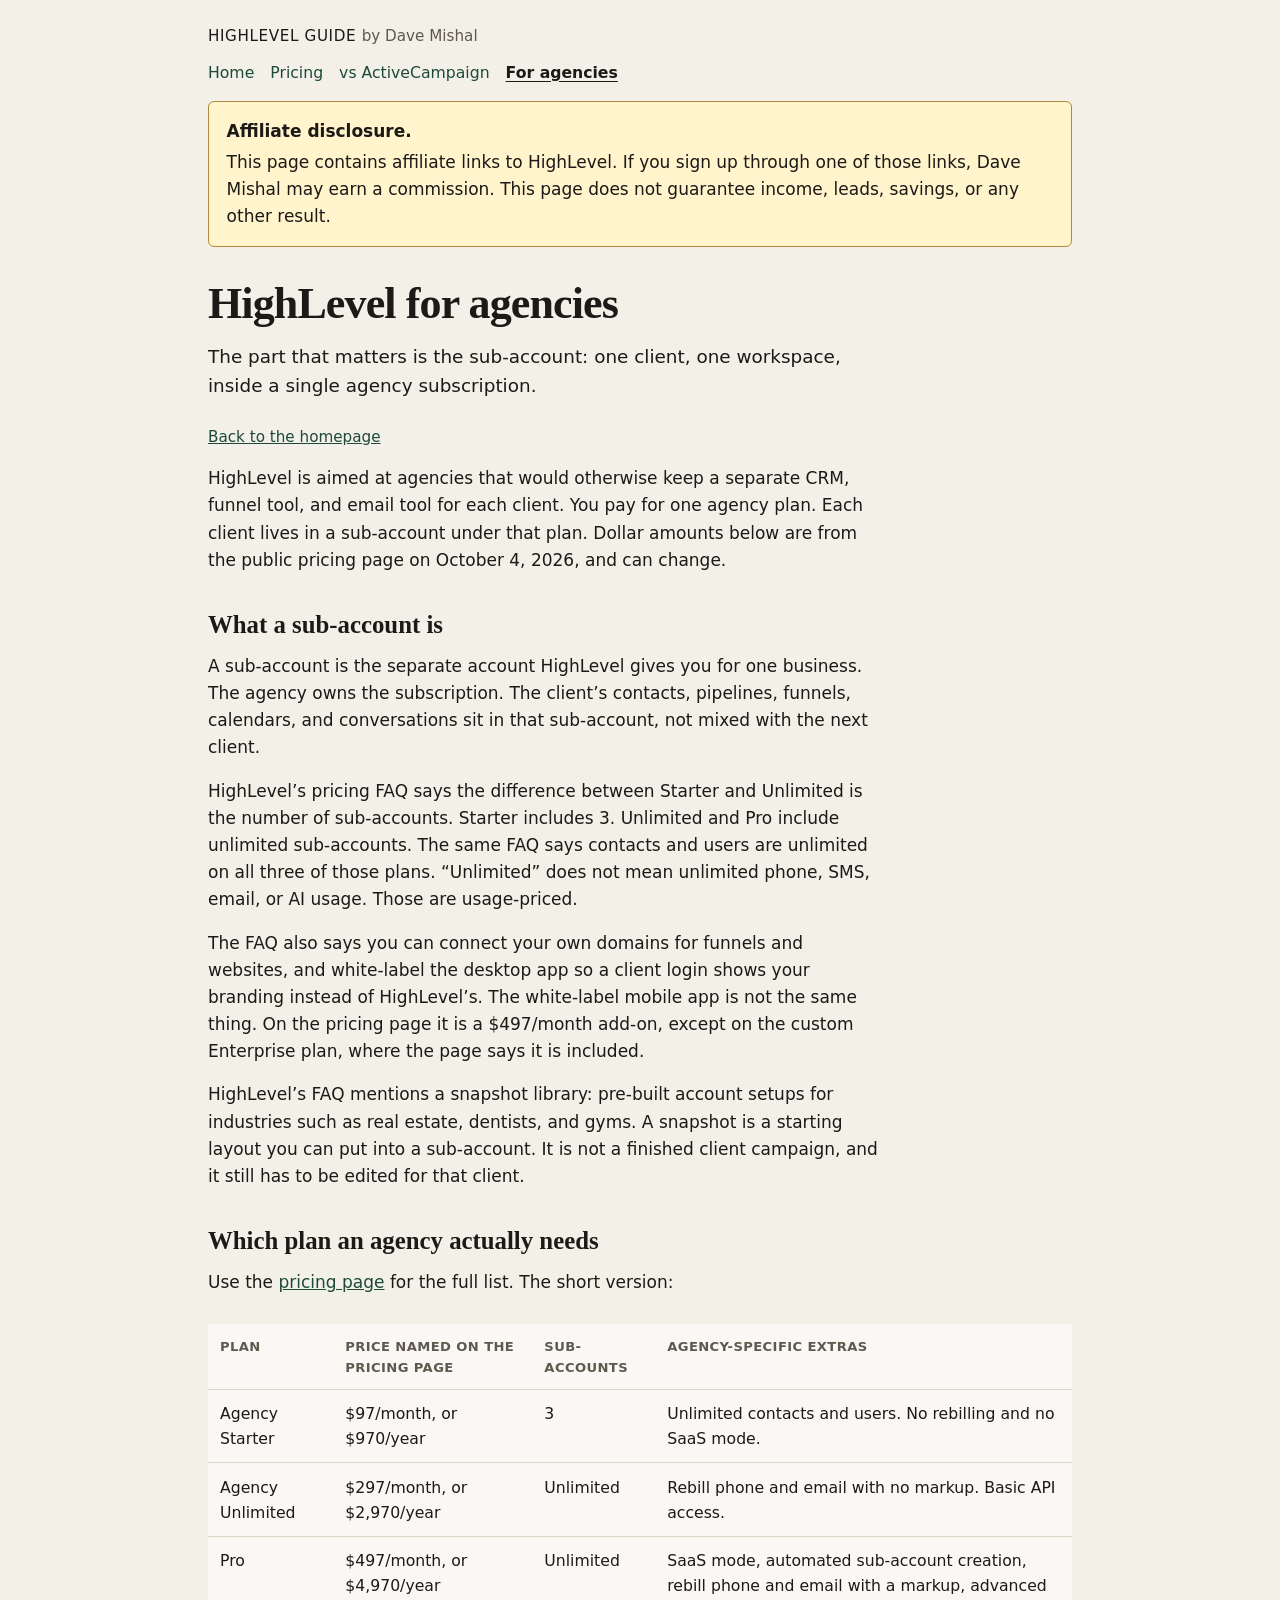
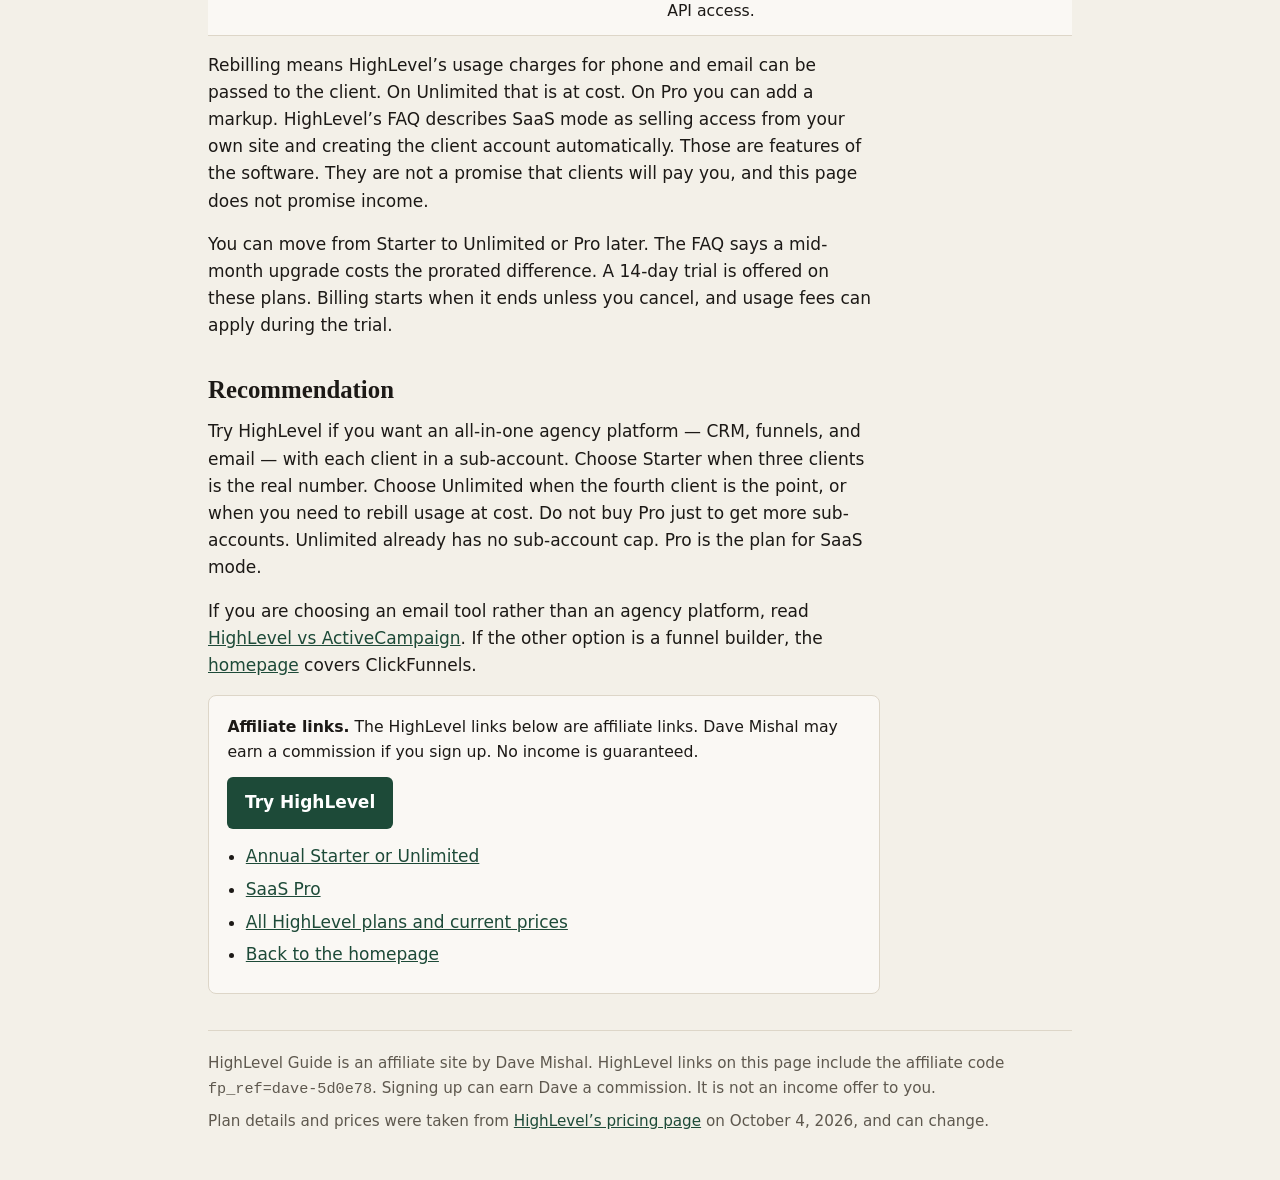
==== highlevel-for-agencies.html @ c25c9a25 "Add pricing, ActiveCampaign, and agency pages. Link the new guides from the homepage and from each o" ====
<!DOCTYPE html>
<html lang="en">
<head>
  <meta charset="utf-8">
  <meta name="viewport" content="width=device-width, initial-scale=1">
  <title>HighLevel for agencies | HighLevel Guide</title>
  <meta name="description" content="What HighLevel sub-accounts are, and which agency plan includes how many. Affiliate disclosure included. Prices can change.">
  <link rel="stylesheet" href="styles.css">
  <link rel="canonical" href="https://davem0303.github.io/highlevel-guide/highlevel-for-agencies.html">
</head>
<body>
  <header class="wrap">
    <p class="brand"><a href="index.html">HighLevel Guide</a> <span>by Dave Mishal</span></p>
    <nav class="site-nav" aria-label="Guide">
      <a href="index.html">Home</a>
      <a href="highlevel-pricing.html">Pricing</a>
      <a href="highlevel-vs-activecampaign.html">vs ActiveCampaign</a>
      <a href="highlevel-for-agencies.html" aria-current="page">For agencies</a>
    </nav>
    <div class="disclosure" role="note">
      <p><strong>Affiliate disclosure.</strong> This page contains affiliate links to HighLevel. If you sign up through one of those links, Dave Mishal may earn a commission. This page does not guarantee income, leads, savings, or any other result.</p>
    </div>
  </header>

  <main class="wrap">
    <div class="narrow">
      <h1>HighLevel for agencies</h1>
      <p class="lede">The part that matters is the sub-account: one client, one workspace, inside a single agency subscription.</p>
      <p class="note"><a href="index.html">Back to the homepage</a></p>
      <p>HighLevel is aimed at agencies that would otherwise keep a separate CRM, funnel tool, and email tool for each client. You pay for one agency plan. Each client lives in a sub-account under that plan. Dollar amounts below are from the public pricing page on October 4, 2026, and can change.</p>
    </div>

    <section class="narrow">
      <h2>What a sub-account is</h2>
      <p>A sub-account is the separate account HighLevel gives you for one business. The agency owns the subscription. The client’s contacts, pipelines, funnels, calendars, and conversations sit in that sub-account, not mixed with the next client.</p>
      <p>HighLevel’s pricing FAQ says the difference between Starter and Unlimited is the number of sub-accounts. Starter includes 3. Unlimited and Pro include unlimited sub-accounts. The same FAQ says contacts and users are unlimited on all three of those plans. “Unlimited” does not mean unlimited phone, SMS, email, or AI usage. Those are usage-priced.</p>
      <p>The FAQ also says you can connect your own domains for funnels and websites, and white-label the desktop app so a client login shows your branding instead of HighLevel’s. The white-label mobile app is not the same thing. On the pricing page it is a $497/month add-on, except on the custom Enterprise plan, where the page says it is included.</p>
      <p>HighLevel’s FAQ mentions a snapshot library: pre-built account setups for industries such as real estate, dentists, and gyms. A snapshot is a starting layout you can put into a sub-account. It is not a finished client campaign, and it still has to be edited for that client.</p>

      <h2>Which plan an agency actually needs</h2>
      <p>Use the <a href="highlevel-pricing.html">pricing page</a> for the full list. The short version:</p>
    </section>

    <table>
      <thead>
        <tr>
          <th>Plan</th>
          <th>Price named on the pricing page</th>
          <th>Sub-accounts</th>
          <th>Agency-specific extras</th>
        </tr>
      </thead>
      <tbody>
        <tr>
          <td data-label="Plan">Agency Starter</td>
          <td data-label="Price">$97/month, or $970/year</td>
          <td data-label="Sub-accounts">3</td>
          <td data-label="Extras">Unlimited contacts and users. No rebilling and no SaaS mode.</td>
        </tr>
        <tr>
          <td data-label="Plan">Agency Unlimited</td>
          <td data-label="Price">$297/month, or $2,970/year</td>
          <td data-label="Sub-accounts">Unlimited</td>
          <td data-label="Extras">Rebill phone and email with no markup. Basic API access.</td>
        </tr>
        <tr>
          <td data-label="Plan">Pro</td>
          <td data-label="Price">$497/month, or $4,970/year</td>
          <td data-label="Sub-accounts">Unlimited</td>
          <td data-label="Extras">SaaS mode, automated sub-account creation, rebill phone and email with a markup, advanced API access.</td>
        </tr>
      </tbody>
    </table>

    <section class="narrow">
      <p>Rebilling means HighLevel’s usage charges for phone and email can be passed to the client. On Unlimited that is at cost. On Pro you can add a markup. HighLevel’s FAQ describes SaaS mode as selling access from your own site and creating the client account automatically. Those are features of the software. They are not a promise that clients will pay you, and this page does not promise income.</p>
      <p>You can move from Starter to Unlimited or Pro later. The FAQ says a mid-month upgrade costs the prorated difference. A 14-day trial is offered on these plans. Billing starts when it ends unless you cancel, and usage fees can apply during the trial.</p>

      <h2>Recommendation</h2>
      <p>Try HighLevel if you want an all-in-one agency platform — CRM, funnels, and email — with each client in a sub-account. Choose Starter when three clients is the real number. Choose Unlimited when the fourth client is the point, or when you need to rebill usage at cost. Do not buy Pro just to get more sub-accounts. Unlimited already has no sub-account cap. Pro is the plan for SaaS mode.</p>
      <p>If you are choosing an email tool rather than an agency platform, read <a href="highlevel-vs-activecampaign.html">HighLevel vs ActiveCampaign</a>. If the other option is a funnel builder, the <a href="index.html">homepage</a> covers ClickFunnels.</p>

      <div class="actions" id="try">
        <p class="label"><strong>Affiliate links.</strong> The HighLevel links below are affiliate links. Dave Mishal may earn a commission if you sign up. No income is guaranteed.</p>
        <div class="button-row">
          <a class="button" href="https://www.gohighlevel.com/?fp_ref=dave-5d0e78" rel="sponsored noopener noreferrer">Try HighLevel</a>
        </div>
        <ul class="link-list">
          <li><a href="https://gohighlevel.com/annual?fp_ref=dave-5d0e78" rel="sponsored noopener noreferrer">Annual Starter or Unlimited</a></li>
          <li><a href="https://www.gohighlevel.com/protrial?fp_ref=dave-5d0e78" rel="sponsored noopener noreferrer">SaaS Pro</a></li>
          <li><a href="https://www.gohighlevel.com/pricing?fp_ref=dave-5d0e78" rel="sponsored noopener noreferrer">All HighLevel plans and current prices</a></li>
          <li><a href="index.html">Back to the homepage</a></li>
        </ul>
      </div>
    </section>
  </main>

  <footer class="wrap">
    <p>HighLevel Guide is an affiliate site by Dave Mishal. HighLevel links on this page include the affiliate code <code>fp_ref=dave-5d0e78</code>. Signing up can earn Dave a commission. It is not an income offer to you.</p>
    <p>Plan details and prices were taken from <a href="https://www.gohighlevel.com/pricing?fp_ref=dave-5d0e78" rel="sponsored noopener noreferrer">HighLevel’s pricing page</a> on October 4, 2026, and can change.</p>
  </footer>
</body>
</html>
---- styles.css ----
:root {
  --paper: #f3f0e8;
  --sheet: #faf8f4;
  --ink: #1c1916;
  --muted: #5e584e;
  --line: #ddd6c8;
  --green: #1d4a38;
  --green-dark: #143628;
  --notice: #fff4cc;
  --notice-line: #b0893e;
  --max: 42rem;
  --wide: 54rem;
}

* {
  box-sizing: border-box;
}

html {
  scroll-behavior: smooth;
}

body {
  margin: 0;
  background: var(--paper);
  color: var(--ink);
  font-family: "Segoe UI", system-ui, -apple-system, sans-serif;
  font-size: 1.0625rem;
  line-height: 1.6;
}

a {
  color: var(--green);
}

a:hover {
  color: var(--green-dark);
}

a:focus-visible {
  outline: 2px solid var(--green);
  outline-offset: 3px;
}

.wrap {
  width: min(var(--wide), calc(100% - 2rem));
  margin: 0 auto;
}

.narrow {
  width: min(var(--max), 100%);
}

header {
  padding: 1.5rem 0 0.5rem;
}

.brand {
  font-size: 0.95rem;
  letter-spacing: 0.04em;
  text-transform: uppercase;
  margin: 0;
}

.brand a {
  color: inherit;
  text-decoration: none;
}

.brand a:hover {
  color: var(--green);
}

.brand span {
  color: var(--muted);
  font-weight: 400;
  text-transform: none;
  letter-spacing: 0;
}

.site-nav {
  display: flex;
  flex-wrap: wrap;
  gap: 0.35rem 1rem;
  margin: 0.7rem 0 0;
}

.site-nav a {
  text-decoration: none;
  font-size: 0.98rem;
}

.site-nav a[aria-current="page"] {
  color: var(--ink);
  font-weight: 650;
  text-decoration: underline;
  text-underline-offset: 0.22em;
}

.disclosure {
  background: var(--notice);
  border: 1px solid var(--notice-line);
  border-radius: 6px;
  padding: 1rem 1.1rem;
  margin: 1rem 0 1.5rem;
}

.disclosure p {
  margin: 0;
}

.disclosure strong {
  display: block;
  margin-bottom: 0.25rem;
}

h1 {
  font-family: Georgia, "Iowan Old Style", "Palatino Linotype", serif;
  font-size: clamp(2rem, 5vw, 2.75rem);
  font-weight: 600;
  line-height: 1.15;
  letter-spacing: -0.02em;
  margin: 0 0 0.75rem;
}

.lede {
  font-size: 1.15rem;
  margin: 0 0 1.5rem;
}

h2 {
  font-family: Georgia, "Iowan Old Style", "Palatino Linotype", serif;
  font-size: 1.55rem;
  font-weight: 600;
  line-height: 1.25;
  margin: 2.25rem 0 0.75rem;
}

h3 {
  font-size: 1.05rem;
  margin: 1.5rem 0 0.4rem;
}

p {
  margin: 0 0 1rem;
}

.note {
  color: var(--muted);
  font-size: 0.95rem;
}

section {
  padding-bottom: 0.25rem;
}

table {
  width: 100%;
  border-collapse: collapse;
  background: var(--sheet);
  font-size: 0.98rem;
  margin: 0.5rem 0 1rem;
}

th,
td {
  text-align: left;
  vertical-align: top;
  padding: 0.7rem 0.75rem;
  border-bottom: 1px solid var(--line);
}

th {
  font-size: 0.82rem;
  letter-spacing: 0.03em;
  text-transform: uppercase;
  color: var(--muted);
  font-weight: 650;
}

.compare td:first-child {
  font-weight: 650;
  width: 22%;
}

.actions {
  background: var(--sheet);
  border: 1px solid var(--line);
  border-radius: 8px;
  padding: 1.1rem 1.15rem 1.2rem;
  margin: 1rem 0 2rem;
}

.actions .label {
  margin: 0 0 0.85rem;
  font-size: 0.98rem;
}

.button-row {
  display: flex;
  flex-wrap: wrap;
  gap: 0.6rem;
  margin-bottom: 0.9rem;
}

.button {
  display: inline-block;
  background: var(--green);
  color: #fff;
  text-decoration: none;
  padding: 0.75rem 1.1rem;
  border-radius: 6px;
  font-weight: 650;
  min-height: 48px;
}

.button:hover {
  background: var(--green-dark);
  color: #fff;
}

.link-list {
  margin: 0;
  padding-left: 1.15rem;
}

.link-list li {
  margin: 0.35rem 0;
}

footer {
  border-top: 1px solid var(--line);
  padding: 1.25rem 0 2.5rem;
  color: var(--muted);
  font-size: 0.95rem;
}

footer p {
  margin: 0 0 0.5rem;
}

@media (max-width: 700px) {
  .wrap {
    width: min(100% - 1.25rem, var(--wide));
  }

  table,
  thead,
  tbody,
  th,
  td,
  tr {
    display: block;
  }

  thead {
    position: absolute;
    width: 1px;
    height: 1px;
    overflow: hidden;
    clip: rect(0 0 0 0);
  }

  table {
    background: transparent;
  }

  tr {
    background: var(--sheet);
    border: 1px solid var(--line);
    border-radius: 8px;
    margin-bottom: 0.75rem;
    padding: 0.35rem 0.2rem;
  }

  td {
    border-bottom: 0;
    padding: 0.35rem 0.7rem;
  }

  td::before {
    content: attr(data-label);
    display: block;
    font-size: 0.75rem;
    letter-spacing: 0.03em;
    text-transform: uppercase;
    color: var(--muted);
    font-weight: 650;
  }

  .compare td:first-child {
    width: auto;
    font-size: 1.05rem;
    padding-top: 0.65rem;
  }

  .compare td:first-child::before {
    content: none;
  }
}
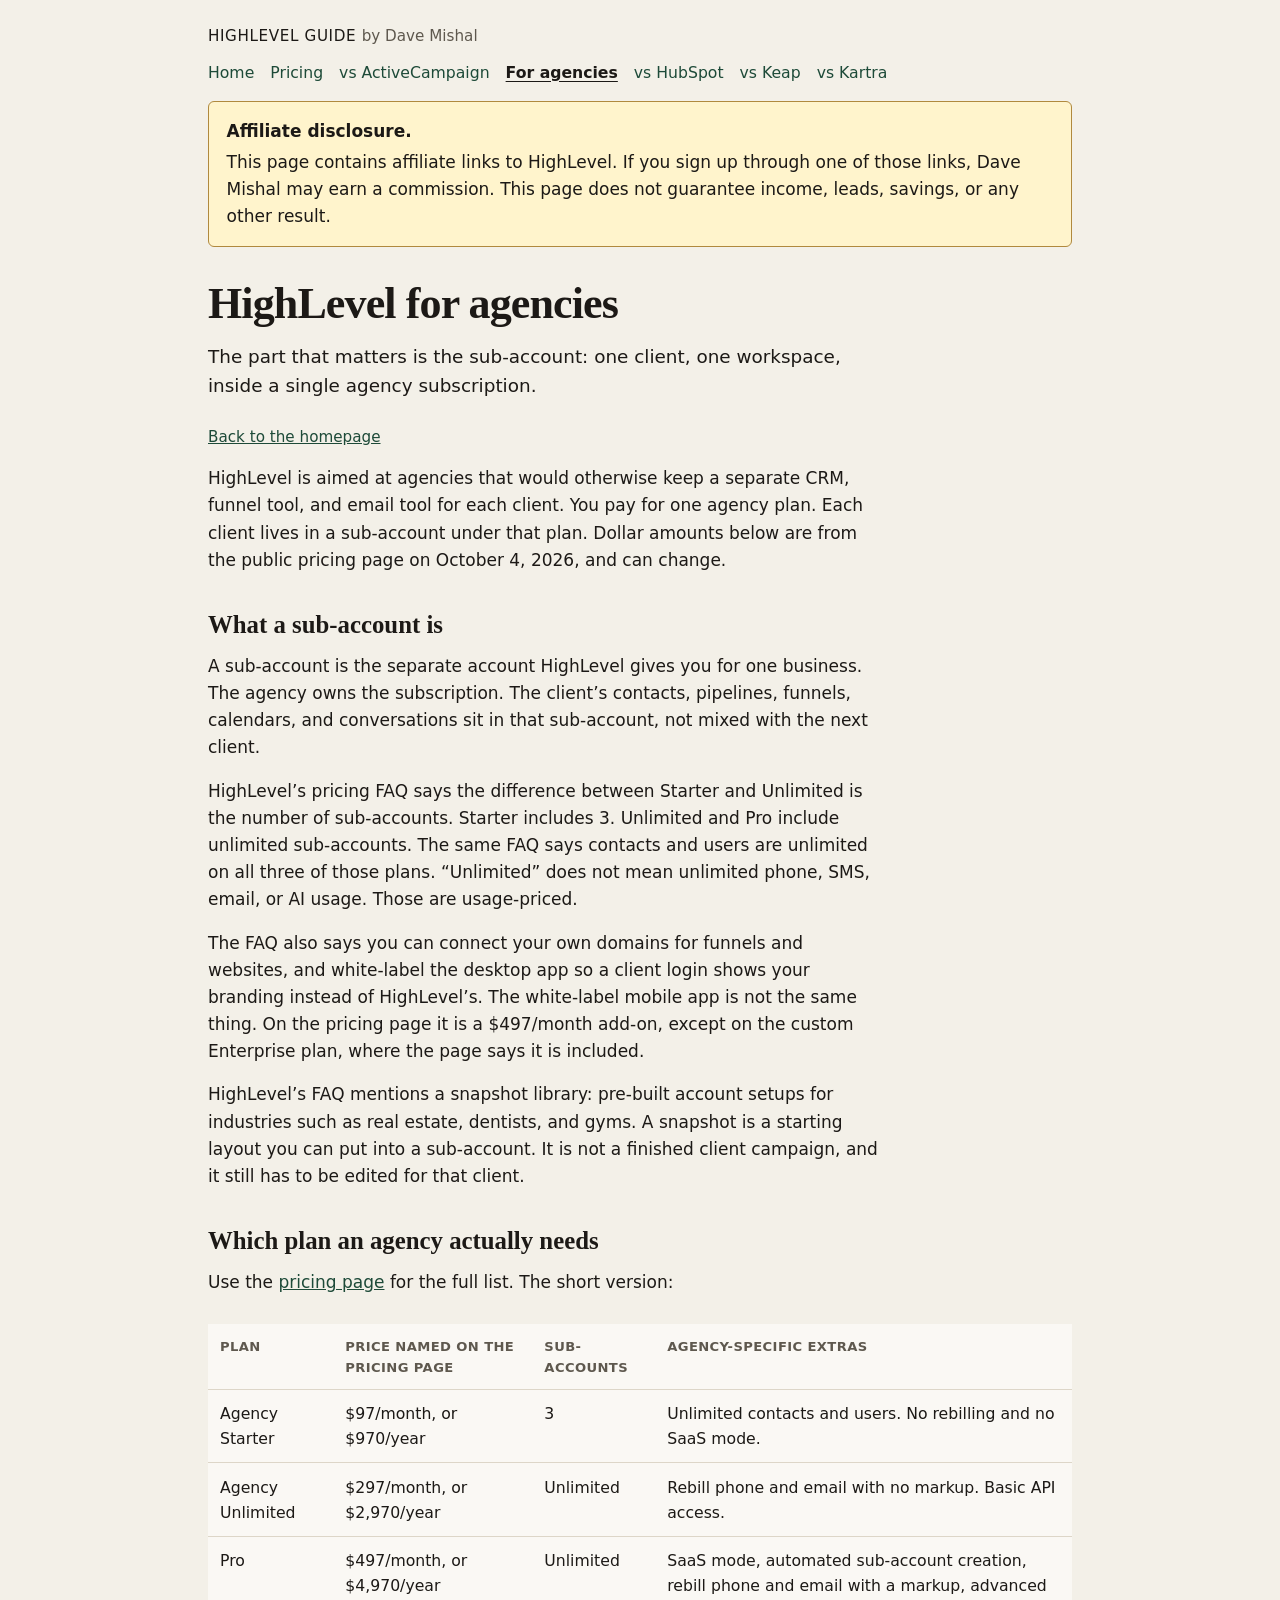
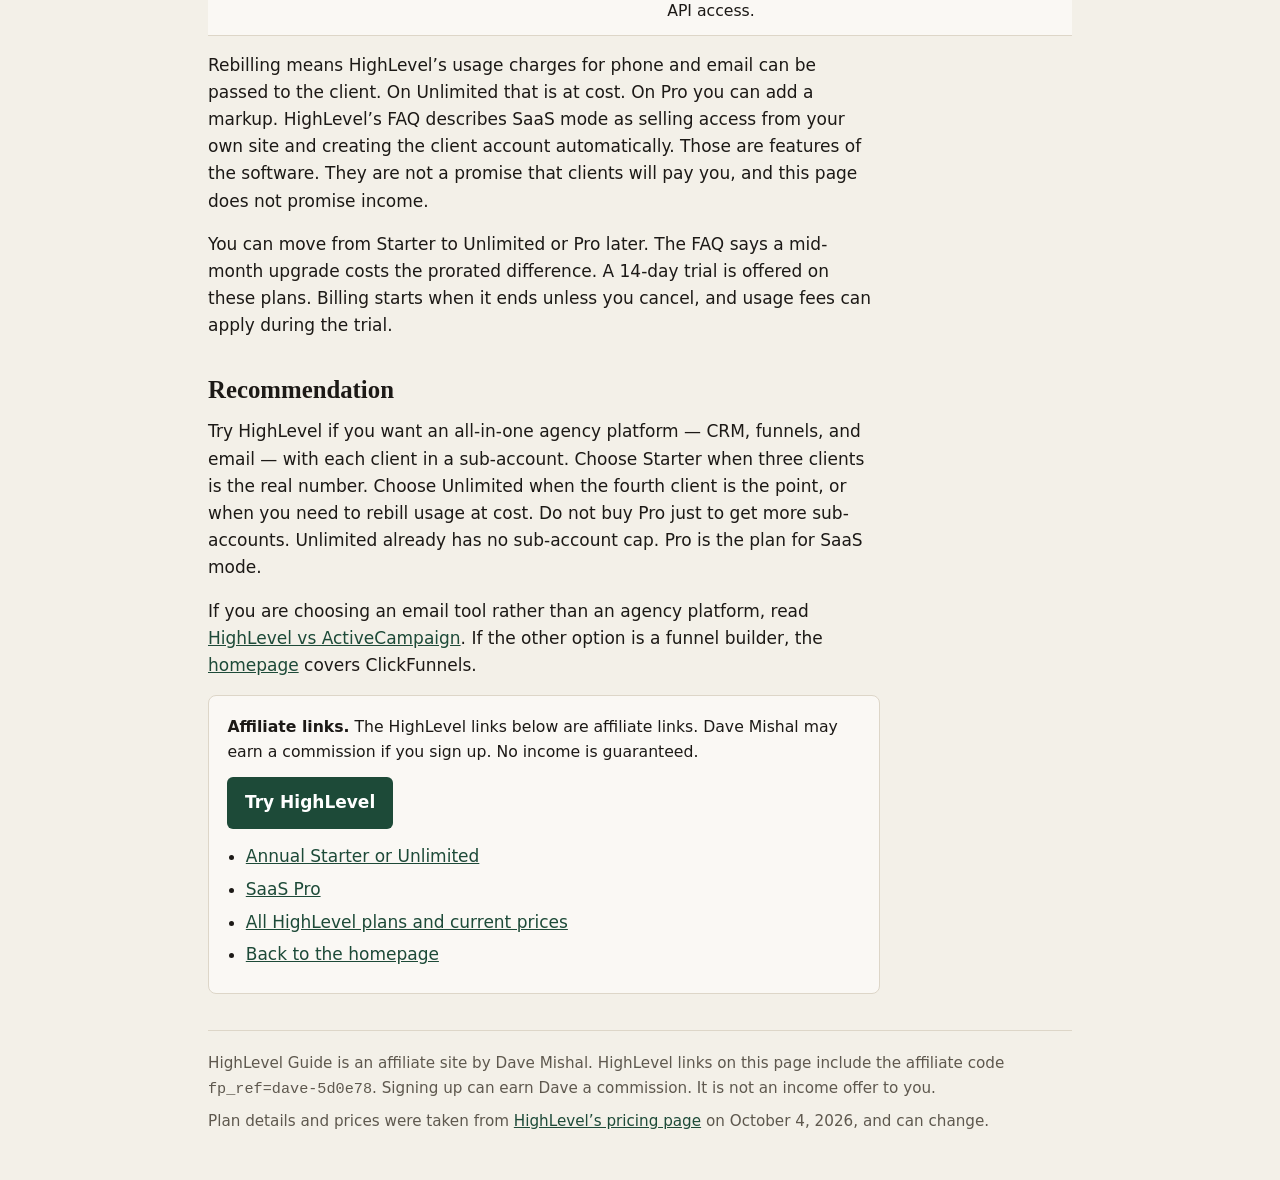
==== commit 8c5de89c: "Add HubSpot, Keap, and Kartra comparison pages. Link them from the site nav and publish a sitemap an" ====
--- a/highlevel-for-agencies.html
+++ b/highlevel-for-agencies.html
@@ -16,6 +16,9 @@
       <a href="highlevel-pricing.html">Pricing</a>
       <a href="highlevel-vs-activecampaign.html">vs ActiveCampaign</a>
       <a href="highlevel-for-agencies.html" aria-current="page">For agencies</a>
+      <a href="highlevel-vs-hubspot.html">vs HubSpot</a>
+      <a href="highlevel-vs-keap.html">vs Keap</a>
+      <a href="highlevel-vs-kartra.html">vs Kartra</a>
     </nav>
     <div class="disclosure" role="note">
       <p><strong>Affiliate disclosure.</strong> This page contains affiliate links to HighLevel. If you sign up through one of those links, Dave Mishal may earn a commission. This page does not guarantee income, leads, savings, or any other result.</p>
